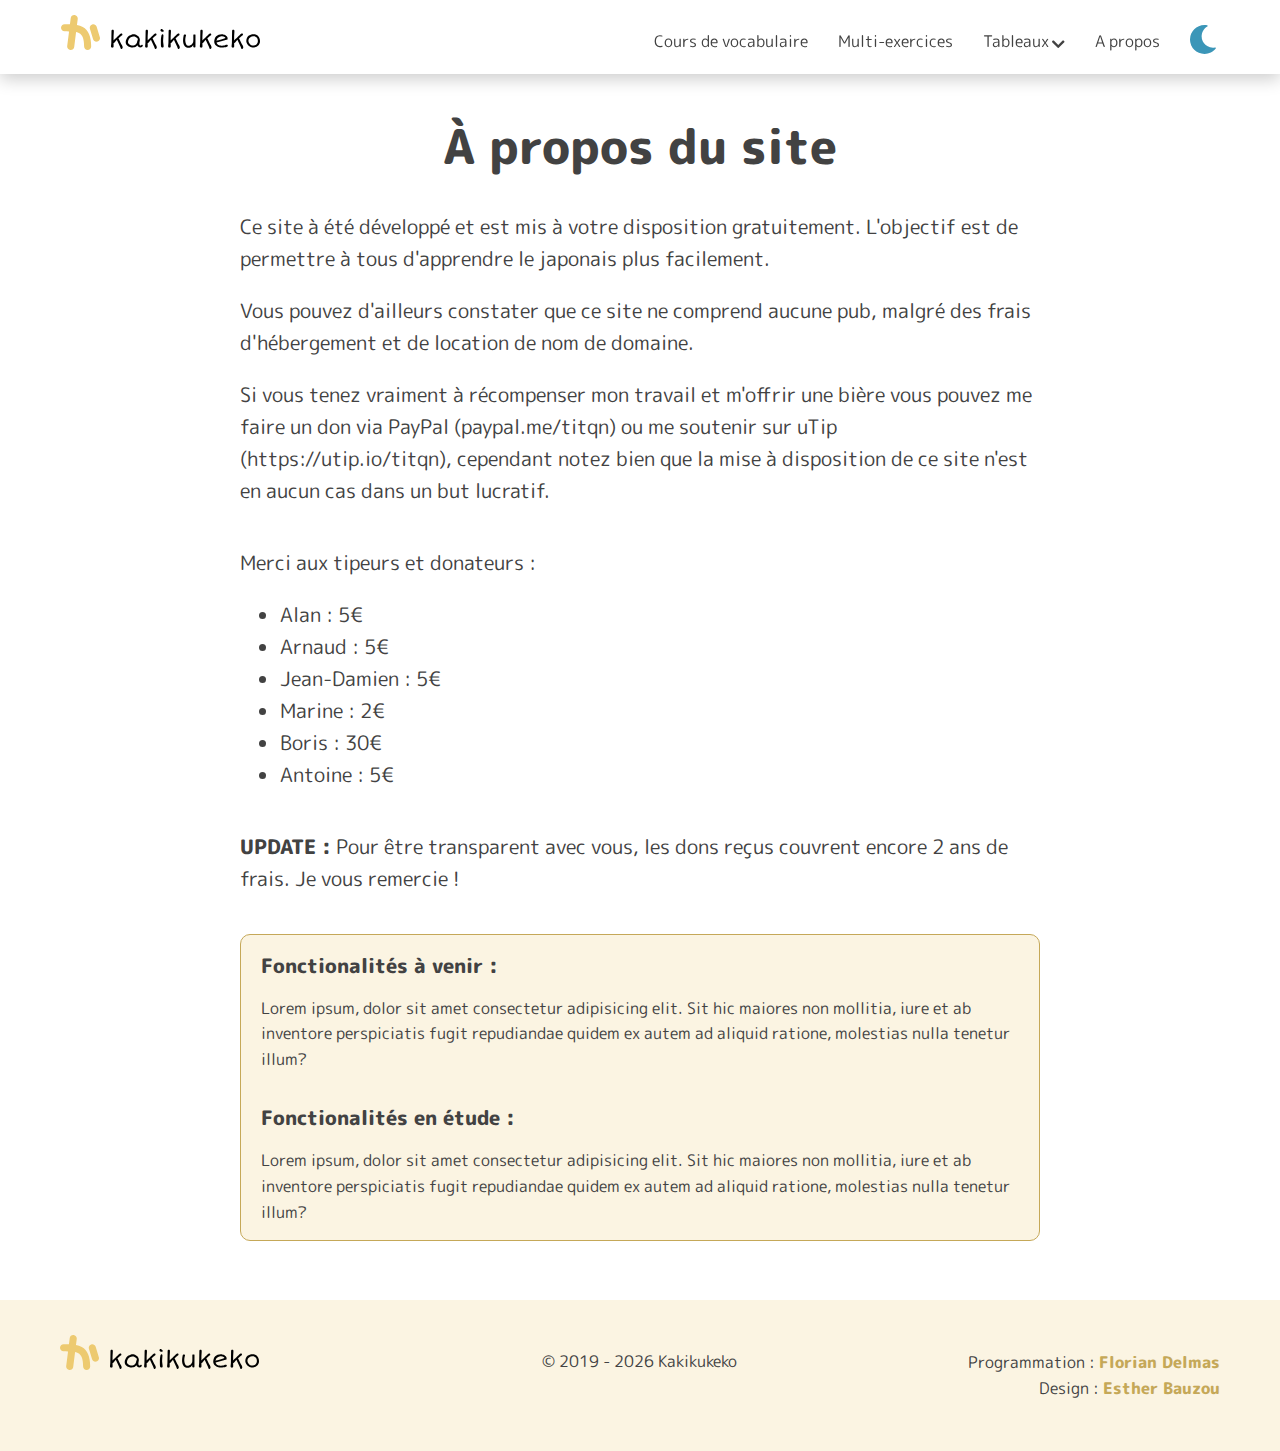
==== a-propos.html @ c1f3a455 "added about page content" ====
<!DOCTYPE html>
<html lang="fr">
<head>
  <meta charset="UTF-8">
  <meta http-equiv="X-UA-Compatible" content="IE=edge">
  <meta name="viewport" content="width=device-width, initial-scale=1.0">
  <title>Accueil | Kakikukeko</title>
  <script type="module" src="scripts/darkmode.js"></script>
  <link rel="stylesheet" href="styles/css/index.css">
  <link rel="stylesheet" href="styles/css/iconfont.css">
</head>
<body class="preload"></body>

  <nav class="nav">
    <div class="nav-wrapper wrapper">
      <div class="nav-header">
        <a href="index.html" class="nav-header--link">
          <div class="nav-header--logo"></div>
        </a>
        <div class="nav-header-hamburger" id="menuburger">
          <div class="bar bar1"></div>
          <div class="bar bar2"></div>
          <div class="bar bar3"></div>
        </div>
      </div>
      <div class="nav-container" id="menunavlist">
        <ul class="nav-menu">
          <li class="nav-menu-item">
            <a href="vocabulaire.html" class="nav-menu-item--link">Cours de vocabulaire</a>
          </li>
          <li class="nav-menu-item">
            <a href="multi-exo.html" class="nav-menu-item--link">Multi-exercices</a>
          </li>
          <li class="nav-menu-item nav-menu-dropdown" id="menudrop">
            <span class="nav-menu-item--link">Tableaux</span>
            <span class="icon-chevron-left" id="menudropicon"></span>
            <ul class="nav-menu-dropdown-list" id="menudroplist">
              <li class="nav-menu-dropdown-list-item"><a href="tableaux/kana.html" class="nav-menu-dropdown-list-item--link">Les kana</a></li>
              <li class="nav-menu-dropdown-list-item"><a href="tableaux/nombres.html" class="nav-menu-dropdown-list-item--link">Les nombres</a></li>
              <li class="nav-menu-dropdown-list-item"><a href="tableaux/heure.html" class="nav-menu-dropdown-list-item--link">L'heure</a></li>
              <li class="nav-menu-dropdown-list-item"><a href="tableaux/dates.html" class="nav-menu-dropdown-list-item--link">Les dates</a></li>
              <li class="nav-menu-dropdown-list-item"><a href="tableaux/particules.html" class="nav-menu-dropdown-list-item--link">Les particules</a></li>
            </ul>
          </li>
          <li class="nav-menu-item">
            <a href="a-propos.html" class="nav-menu-item--link">A propos</a>
          </li>
        </ul>
        <div class="mode-dsk mode-dsk-toggle">
          <div class="mode-toggle">
            <span class="mode-dsk--sun icon-sun" title="Light mode"></span>
            <span class="mode-dsk--moon icon-moon" title="Dark mode"></span>
          </div>
        </div>
        <div class="mode-mob">
          <span class="icon-sun"></span>
          <label class="mode-mob-switch">
            <input type="checkbox" class="mode-mob-switch--input">
            <span class="mode-mob-switch--slider mode-mob-toggle" id="mode-mob-toggle"><span class="mode-mob-switch--slider--circle"></span></span>
          </label>
          <span class="icon-moon"></span>
        </div>
      </div> <!-- .nav-container -->
    </div>
  </nav>

  <main class="main">
    <div class="wrapper">
      <div class="wrapper-inner center-blocks">
        <h1 class="page-title center-text">À propos du site</h1>
        <p class="regular-text">Ce site à été développé et est mis à votre disposition gratuitement. L'objectif est de permettre à tous d'apprendre le japonais plus facilement.</p>
        <p class="regular-text">Vous pouvez d'ailleurs constater que ce site ne comprend aucune pub, malgré des frais d'hébergement et de location de nom de domaine.</p>
        <p class="regular-text">Si vous tenez vraiment à récompenser mon travail et m'offrir une bière vous pouvez me faire un don via PayPal (paypal.me/titqn) ou me soutenir sur uTip (https://utip.io/titqn), cependant notez bien que la mise à disposition de ce site n'est en aucun cas dans un but lucratif.</p>
        <section class="page-section">
          <p class="regular-text">Merci aux tipeurs et donateurs :</p>
          <ul class="regular-text">
            <li>Alan : 5€</li>
            <li>Arnaud : 5€</li>
            <li>Jean-Damien : 5€</li>
            <li>Marine : 2€</li>
            <li>Boris : 30€</li>
            <li>Antoine : 5€</li>
          </ul>
          <div class="page-section">
            <p class="regular-text"><strong>UPDATE :</strong> Pour être transparent avec vous, les dons reçus couvrent encore 2 ans de frais. Je vous remercie !</p>
          </div>
        </section>
        <section class="page-section">
          <div class="box-info">
            <h3 class="box-info--heading">Fonctionalités à venir :</h3>
            <p class="box-info--text">Lorem ipsum, dolor sit amet consectetur adipisicing elit. Sit hic maiores non mollitia, iure et ab inventore perspiciatis fugit repudiandae quidem ex autem ad aliquid ratione, molestias nulla tenetur illum?</p>
            <div class="subsection">
              <h3 class="box-info--heading">Fonctionalités en étude :</h3>
              <p class="box-info--text">Lorem ipsum, dolor sit amet consectetur adipisicing elit. Sit hic maiores non mollitia, iure et ab inventore perspiciatis fugit repudiandae quidem ex autem ad aliquid ratione, molestias nulla tenetur illum?</p>
            </div>
          </div>
        </section>
      </div>
    </div>
  </main>

  <footer class="footer">
    <div class="wrapper">
      <div class="footer-grid">
        <div class="footer--logo"></div>
        <div class="footer-copyright">&copy; 2019 - <script>document.write(new Date().getFullYear())</script> Kakikukeko</div>
        <div class="footer-credits">
          <p class="footer-credits--item">Programmation : <a href="mailto:flo.delmas@protonmail.com" target="_blank" class="footer-credits--item--link">Florian Delmas</a></p>
          <p class="footer-credits--item">Design : <a href="http://petitchampi.me/fr" target="_blank" class="footer-credits--item--link">Esther Bauzou</a></p>
        </div>
      </div>
    </div>
  </footer>

  <script type="module" src="scripts/index.js"></script>
</body>
</html>
---- styles/css/index.css ----
@charset "UTF-8";
@font-face {
  font-family: "m plus rounded 1c";
  src: url("../../assets/fonts/MPLUSRounded1c-Thin.ttf") format("truetype");
  font-weight: 100;
  font-style: normal;
}
@font-face {
  font-family: "m plus rounded 1c";
  src: url("../../assets/fonts/MPLUSRounded1c-Light.ttf") format("truetype");
  font-weight: 300;
  font-style: normal;
}
@font-face {
  font-family: "m plus rounded 1c";
  src: url("../../assets/fonts/MPLUSRounded1c-Regular.ttf") format("truetype");
  font-weight: normal;
  font-style: normal;
}
@font-face {
  font-family: "m plus rounded 1c";
  src: url("../../assets/fonts/MPLUSRounded1c-Medium.ttf") format("truetype");
  font-weight: 500;
  font-style: normal;
}
@font-face {
  font-family: "m plus rounded 1c";
  src: url("../../assets/fonts/MPLUSRounded1c-Bold.ttf") format("truetype");
  font-weight: 700;
  font-style: normal;
}
@font-face {
  font-family: "m plus rounded 1c";
  src: url("../../assets/fonts/MPLUSRounded1c-ExtraBold.ttf") format("truetype");
  font-weight: bold;
  font-style: normal;
}
@font-face {
  font-family: "m plus rounded 1c";
  src: url("../../assets/fonts/MPLUSRounded1c-Black.ttf") format("truetype");
  font-weight: 900;
  font-style: normal;
}
.lightmode {
  --color-body: #fff;
  --color-text: #424242;
  --color-primary: #C5A858;
  --color-primary-alt: #edca70;
  --color-primary-background: rgba(237, 202, 112, .2);
  --color-secondary: #3B96B8;
  --color-secondary-background: rgba(59, 150, 184, .2);
  --color-gray-background: rgba(0,0,0,.05);
  --color-subtitles: rgba(0,0,0,.4);
  --color-shadow: rgba(0,0,0,.2);
  --color-green: #549245;
  --color-red: #a94e54;
  --color-table-borders: #d7d7d7;
  --logo-img-path: url("../../assets/img/kakikukeko-logo-lightmode.svg");
}

.darkmode {
  --color-body: #424242;
  --color-text: #fff;
  --color-primary: #edca70;
  --color-primary-alt: #C5A858;
  --color-primary-background: rgba(197, 168, 88, .2);
  --color-secondary: #A1E1FB;
  --color-secondary-background: rgba(161, 225, 251, .2);
  --color-gray-background: rgba(255,255,255,.2);
  --color-subtitles: rgba(255,255,255,.6);
  --color-shadow: rgba(255,255,255,.3);
  --color-green: #97C38C;
  --color-red: #E5A0A4;
  --color-table-borders: #acacac;
  --logo-img-path: url("../../assets/img/kakikukeko-logo-darkmode.svg");
}

* {
  transition: color ease 0.05s, background-color ease 0.2s;
  box-sizing: border-box;
}

.preload * {
  transition: none !important;
}

body {
  margin: 0;
  padding-bottom: 288px;
  background-color: var(--color-body);
  color: var(--color-text);
  font-family: "m plus rounded 1c", sans-serif;
  min-height: 100vh;
  position: relative;
}
@media screen and (min-width: 943px) {
  body {
    padding-bottom: 150px;
  }
}

a {
  text-decoration: none;
}

p, ul {
  line-height: 160%;
}
p a, ul a {
  color: var(--color-primary);
  text-decoration: none;
  font-weight: bold;
}

.wrapper {
  max-width: 1200px;
  margin: auto;
  padding: 0 20px;
}
.wrapper-inner {
  max-width: 800px;
}

.main {
  padding: 100px 0 60px;
}
@media screen and (min-width: 630px) {
  .main {
    padding: 115px 0 60px;
  }
}

.page-section {
  margin-top: 40px;
}

.subsection {
  margin-top: 30px;
}

.grid-2 {
  display: grid;
  column-gap: 20px;
  row-gap: 30px;
}
@media screen and (min-width: 630px) {
  .grid-2 {
    grid-template-columns: repeat(2, 1fr);
  }
}

.grid-3 {
  display: grid;
  column-gap: 20px;
  row-gap: 30px;
}
@media screen and (min-width: 630px) {
  .grid-3 {
    grid-template-columns: repeat(2, 1fr);
  }
}
@media screen and (min-width: 943px) {
  .grid-3 {
    grid-template-columns: repeat(3, 1fr);
  }
}

.nogap {
  gap: 0;
}
.nogap-row {
  row-gap: 0;
}
.nogap-col {
  column-gap: 0;
}

.center-blocks {
  margin-left: auto;
  margin-right: auto;
}
.center-text {
  text-align: center;
}

.justiflex {
  display: flex;
  gap: 10px;
  justify-content: space-between;
}
@media screen and (min-width: 630px) {
  .justiflex {
    gap: 20px;
    justify-content: flex-start;
  }
}

.page-title {
  font-size: 2.5rem;
  font-weight: bold;
  margin-top: 0;
  line-height: 130%;
}
@media screen and (min-width: 630px) {
  .page-title {
    font-size: 3rem;
  }
}

.page-subtitle {
  text-transform: uppercase;
  font-weight: bold;
  margin: 0;
  font-size: 1rem;
  letter-spacing: 0.1rem;
  color: var(--color-subtitles);
}

.secondary-heading {
  font-size: 1.75rem;
  font-weight: bold;
  line-height: 140%;
  margin: 0;
}

.item-heading {
  font-size: 1.75rem;
  font-weight: 400;
  line-height: 140%;
  margin: 0;
}

.regular-text {
  font-size: 1.25rem;
  font-weight: 400;
  line-height: 160%;
}

.small-text {
  font-size: 1rem;
  font-weight: 400;
}

.exercise-word {
  font-size: 3rem;
  font-weight: 300;
  display: block;
  text-align: center;
  margin: 40px 0;
}

.flex-heading {
  display: flex;
  align-items: center;
}
.flex-heading--icon {
  color: var(--color-primary-alt);
  display: inline-block;
  margin-right: 25px;
  font-size: 2em;
}
@media screen and (min-width: 630px) {
  .flex-heading--icon {
    font-size: 1.5em;
  }
}

.logo {
  width: 50px;
  height: 35px;
  background: var(--logo-img-path) no-repeat center;
  background-size: contain;
  width: 200px;
  margin-bottom: 10px;
}

.nav {
  overflow: auto;
}
@media screen and (min-width: 943px) {
  .nav {
    position: fixed;
    top: 0;
    left: 0;
    z-index: 10;
    width: 100%;
    display: flex;
    padding-top: 10px;
    background-color: var(--color-body);
    box-shadow: 0px 5px 16px 0px var(--color-shadow);
    overflow: visible;
  }
}
.nav-wrapper {
  display: flex;
  justify-content: space-between;
  width: 100%;
}
.nav-header {
  position: fixed;
  top: 0;
  width: 100%;
  left: 0;
  z-index: 10;
  display: flex;
  justify-content: space-between;
  align-items: center;
  padding: 5px 20px;
  background-color: var(--color-body);
  box-shadow: 0px 5px 16px 0px var(--color-shadow);
}
@media screen and (min-width: 943px) {
  .nav-header {
    display: inline-block;
    position: static;
    flex: 1;
    box-shadow: none;
    padding: 5px 0;
  }
}
.nav-header--link {
  display: inline-block;
}
.nav-header--logo {
  width: 50px;
  height: 35px;
  background: url(../../assets/img/kakikukeko-logo-mobile.svg) no-repeat;
  background-size: contain;
}
@media screen and (min-width: 943px) {
  .nav-header--logo {
    background: var(--logo-img-path) no-repeat center;
    width: 200px;
  }
}
.nav-header-hamburger {
  height: 50px;
  width: 50px;
  padding: 10px;
  margin: 0 -10px 0 0;
  display: flex;
  flex-direction: column;
  justify-content: space-between;
}
@media screen and (min-width: 943px) {
  .nav-header-hamburger {
    display: none;
  }
}
.nav-header-hamburger .bar {
  width: 100%;
  height: 3px;
  background-color: var(--color-text);
  transition: transform ease 0.2s, opacity ease 0.2s;
}
.nav-header-hamburger-open .bar1 {
  transform: translateY(13px) rotate(45deg);
}
.nav-header-hamburger-open .bar2 {
  opacity: 0;
}
.nav-header-hamburger-open .bar3 {
  transform: translateY(-14px) rotate(-45deg);
}
.nav-container {
  position: fixed;
  top: 50px;
  bottom: 0;
  right: 0;
  left: 0;
  z-index: 10;
  overflow: auto;
  background-color: var(--color-body);
  padding: 50px 50px 50px;
  opacity: 0;
  visibility: hidden;
  transition: opacity ease 0.2s, visibility ease 0.2s, background-color ease 0.2s;
}
@media screen and (min-width: 943px) {
  .nav-container {
    visibility: visible;
    opacity: 1;
    background-color: transparent;
    display: flex;
    position: static;
    padding: 0;
    overflow: visible;
  }
}
.nav-container-open {
  opacity: 1;
  visibility: visible;
}
.nav-container .mode-dsk {
  padding: 15px 0 15px 30px;
}
.nav-container .mode-dsk .mode-toggle {
  width: 30px;
}
.nav-menu {
  list-style: none;
  padding: 0;
  margin: 0 0 50px;
  font-size: 1.25rem;
}
@media screen and (min-width: 943px) {
  .nav-menu {
    display: flex;
    margin: 0;
  }
}
.nav-menu-item--link {
  display: inline-block;
  padding: 20px 0;
  color: var(--color-text);
  text-decoration: none;
  font-weight: 400;
  line-height: 140%;
  transition: color ease 0.2s;
}
.nav-menu-item--link:hover {
  color: var(--color-primary);
}
@media screen and (min-width: 943px) {
  .nav-menu-item--link {
    padding: 20px 0 20px 30px;
    font-size: 1rem;
  }
}
.nav-menu-item .icon-chevron-left {
  font-size: 1rem;
  display: inline-block;
  padding: 10px 14px;
  transform: rotate(-90deg);
  transition: transform ease 0.2s;
}
.nav-menu-item .icon-chevron-left-rotated {
  transform: rotate(90deg);
}
@media screen and (min-width: 943px) {
  .nav-menu-item .icon-chevron-left-rotated {
    transform: rotate(-90deg);
  }
}
@media screen and (min-width: 943px) {
  .nav-menu-item .icon-chevron-left {
    padding: 0;
    padding-right: 3px;
    font-size: 0.8rem;
  }
}
.nav-menu-dropdown {
  color: var(--color-text);
  position: relative;
}
@media screen and (min-width: 943px) {
  .nav-menu-dropdown:hover > .nav-menu-dropdown-list {
    opacity: 1;
    visibility: visible;
  }
}
.nav-menu-dropdown-list {
  list-style: none;
  font-size: 1rem;
  margin: 0;
  padding-left: 30px;
  transition: all ease 0.4s;
  max-height: 0;
  overflow: hidden;
}
@media screen and (min-width: 943px) {
  .nav-menu-dropdown-list {
    position: absolute;
    opacity: 0;
    visibility: hidden;
    max-height: 1000px;
    z-index: 20;
    background-color: var(--color-body);
    border-radius: 10px;
    box-shadow: 0px 5px 20px 0px var(--color-shadow);
    padding: 10px 30px 10px 50px;
    white-space: nowrap;
  }
}
.nav-menu-dropdown-list-item::marker {
  content: "—  ";
  color: var(--color-primary);
}
.nav-menu-dropdown-list-item--link {
  display: inline-block;
  padding: 10px 0;
  font-weight: 400;
  text-decoration: none;
  color: var(--color-text);
  transition: color ease 0.2s;
}
.nav-menu-dropdown-list-item--link:hover {
  color: var(--color-primary);
}
.nav-menu-dropdown .menulist-expanded {
  min-height: 10px;
}

.footer {
  background-color: var(--color-primary-background);
  padding: 50px 0;
  position: absolute;
  bottom: 0;
  width: 100%;
}
.footer-grid {
  display: grid;
  text-align: center;
}
@media screen and (min-width: 943px) {
  .footer-grid {
    grid-template-columns: repeat(3, 1fr);
  }
}
.footer--logo {
  background: var(--logo-img-path) no-repeat left;
  width: 200px;
  height: 35px;
  margin: 0 auto 50px;
}
@media screen and (min-width: 943px) {
  .footer--logo {
    margin: -15px 0 0;
  }
}
.footer-credits {
  margin-top: 30px;
}
@media screen and (min-width: 943px) {
  .footer-credits {
    margin: 0;
    text-align: right;
  }
}
.footer-credits--item {
  margin: 0;
}
.footer-credits--item--link {
  text-decoration: none;
  color: var(--color-primary);
  font-weight: bold;
}

.mode-mob {
  display: flex;
  align-items: center;
}
@media screen and (min-width: 943px) {
  .mode-mob {
    display: none;
  }
}
.mode-mob .icon-sun, .mode-mob .icon-moon {
  color: var(--color-primary);
  font-size: 28px;
}
.mode-mob .icon-moon {
  color: var(--color-secondary);
}
.mode-mob-switch {
  position: relative;
  display: inline-block;
  width: 60px;
  height: 36px;
  margin: 0 20px;
}
.mode-mob-switch--input {
  opacity: 0;
  width: 0;
  height: 0;
}
.mode-mob-switch--slider {
  position: absolute;
  cursor: pointer;
  top: 0;
  left: 0;
  right: 0;
  bottom: 0;
  border: 1px solid var(--color-text);
  transition: 0.4s;
  box-shadow: inset 3px 3px 5px rgba(136, 136, 136, 0.5);
  border-radius: 50px;
}
.mode-mob-switch--slider--circle {
  position: absolute;
  content: "";
  height: 26px;
  width: 26px;
  left: 4px;
  bottom: 4px;
  background-color: var(--color-text);
  transition: 0.4s;
  border-radius: 50%;
}

.mode-dsk {
  cursor: pointer;
  display: none;
}
@media screen and (min-width: 943px) {
  .mode-dsk {
    display: inline-block;
  }
}
.mode-dsk--sun, .mode-dsk--moon {
  font-size: 30px;
}
.mode-dsk--sun {
  color: var(--color-primary);
}
.mode-dsk--moon {
  color: var(--color-secondary);
}

.form-label {
  font-size: 1rem;
}
.form-input, .form-select--list {
  display: block;
  width: 100%;
  padding: 0.5rem 0.7rem;
  font-family: inherit;
  font-size: 1rem;
  border-radius: 10px;
  border: 1px solid var(--color-text);
  transition: box-shadow ease 0.2s;
}
.form-input:focus, .form-select--list:focus {
  outline: none;
  box-shadow: 0 0 5px var(--color-secondary);
}
.form-select {
  position: relative;
}
.form-select--list {
  -webkit-appearance: none;
  appearance: none;
  text-rendering: auto;
  cursor: pointer;
}
.form-select--chevron:before {
  color: gray;
  display: inline-block;
  transform: rotate(-90deg);
  position: absolute;
  top: 35%;
  right: 16px;
  pointer-events: none;
}
.form-feedback {
  background-color: var(--color-gray-background);
  border-radius: 10px;
  padding: 20px 30px;
}
.form-feedback--heading {
  margin-top: 0;
  font-weight: bold;
  font-size: 1.25rem;
}
.form-feedback-results {
  display: flex;
  gap: 30px;
  margin: 30px 0;
}
.form-feedback-results--item {
  flex-basis: 50%;
  font-size: 1.75rem;
}
.form-feedback-results--item .icon-check {
  color: var(--color-green);
}
.form-feedback-results--item .icon-cross {
  color: var(--color-red);
}
.form-feedback--helptext {
  margin: 0;
  font-size: 1rem;
}

.check {
  margin: 20px 0;
}
.check-container {
  display: inline-block;
  position: relative;
  padding-left: 30px;
  cursor: pointer;
  user-select: none;
}
.check-container--checkbox {
  position: absolute;
  opacity: 0;
  cursor: pointer;
  height: 0;
  width: 0;
}
.check-container--checkbox:checked ~ .check-container--checkmark {
  background-color: var(--color-secondary);
}
.check-container--checkbox:checked ~ .check-container--checkmark:after {
  display: block;
}
.check-container--checkmark {
  position: absolute;
  top: 0;
  left: 0;
  height: 20px;
  width: 20px;
  border: 2px solid var(--color-secondary);
  border-radius: 5px;
}
.check-container--checkmark:after {
  content: "";
  position: absolute;
  display: none;
  left: 5px;
  top: 2px;
  width: 5px;
  height: 8px;
  border: solid var(--color-body);
  border-width: 0 2px 2px 0;
  transform: rotate(45deg);
}
.check-container--radio {
  position: absolute;
  opacity: 0;
  cursor: pointer;
  height: 0;
  width: 0;
}
.check-container--radio:checked ~ .check-container--radiomark {
  background-color: var(--color-secondary);
}
.check-container--radio:checked ~ .check-container--radiomark:after {
  display: block;
}
.check-container--radiomark {
  position: absolute;
  top: 0;
  left: 0;
  height: 20px;
  width: 20px;
  border: 2px solid var(--color-secondary);
  border-radius: 50px;
}
.check-container--radiomark:after {
  content: "";
  position: absolute;
  display: none;
  left: 4px;
  top: 4px;
  width: 8px;
  height: 8px;
  border-radius: 50px;
  background-color: var(--color-body);
  transform: rotate(45deg);
}

.button-inner-container {
  display: flex;
  align-items: center;
  justify-content: center;
}
.button-inner-container-right {
  display: flex;
  align-items: center;
  justify-content: flex-start;
}
.button-form, .button-primary, .button-secondary, .button-dropdown {
  display: inline-block;
  cursor: pointer;
  border: none;
  padding: 10px 30px;
  font-family: inherit;
  font-size: 1rem;
  border-radius: 10px;
  transition: all ease 0.2s;
}
.button-form span[class*=icon-], .button-primary span[class*=icon-], .button-secondary span[class*=icon-], .button-dropdown span[class*=icon-] {
  margin-right: 12px;
}
.button-form .icon-file, .button-primary .icon-file, .button-secondary .icon-file, .button-dropdown .icon-file {
  font-size: 1.5rem;
  line-height: 0;
}
.button-item {
  display: block;
  cursor: pointer;
  color: var(--color-text);
  background-color: var(--color-body);
  border: 2px solid var(--color-primary);
  padding: 10px 30px;
  font-family: inherit;
  font-size: 1.25rem;
  font-weight: 500;
  border-radius: 10px;
  transition: all ease 0.2s;
}
.button-item span[class*=icon-] {
  color: var(--color-primary);
  margin-right: 25px;
  font-size: 2rem;
}
.button-item:hover {
  background-color: var(--color-primary-background);
}
.button-form {
  color: var(--color-body);
  background-color: var(--color-secondary);
  font-weight: 500;
}
.button-form:hover {
  opacity: 0.8;
}
.button-primary {
  color: var(--color-body);
  background-color: var(--color-primary);
  font-weight: 500;
}
.button-primary:hover {
  opacity: 0.8;
}
.button-primary span[class*=icon-] {
  color: var(--color-body);
}
.button-secondary {
  color: var(--color-text);
  background-color: var(--color-body);
  border: 2px solid var(--color-primary);
  font-weight: 500;
  padding: 8px 28px;
}
.button-secondary:hover {
  background-color: var(--color-primary-background);
}
.button-secondary span[class*=icon-] {
  color: var(--color-primary);
}
.button-dropdown {
  background-color: var(--color-body);
  color: var(--color-text);
  border: 2px solid var(--color-secondary);
  font-weight: 500;
  padding: 8px 35px 8px 20px;
  position: relative;
}
.button-dropdown:hover, .button-dropdown:focus {
  background-color: var(--color-secondary-background);
}
.button-dropdown .icon-chevron-left:before {
  display: inline-block;
  transform: rotate(-90deg);
  position: absolute;
  top: 38%;
  right: 16px;
  font-size: 0.7rem;
  pointer-events: none;
  margin-right: 0;
}
.button-dropdown-content {
  visibility: hidden;
  opacity: 0;
  position: absolute;
  top: 45px;
  background-color: var(--color-body);
  min-width: 120px;
  overflow: auto;
  border-radius: 10px;
  box-shadow: 0px 5px 16px 0px var(--color-shadow);
  z-index: 1;
  transition: visibility ease 0.2s, opacity ease 0.2s;
}
.button-dropdown-content--item {
  color: var(--color-text);
  padding: 12px 16px;
  text-decoration: none;
  display: block;
}
.button-dropdown-content--item:hover {
  background-color: var(--color-secondary-background);
}

.dropdown-container {
  position: relative;
  display: inline-block;
}

.show-dropdown {
  visibility: visible;
  opacity: 1;
}

.box-info, .box-info-alt {
  background-color: var(--color-primary-background);
  border: 1px solid var(--color-primary);
  border-radius: 10px;
  padding: 15px 20px;
}
.box-info--heading, .box-info-alt--heading {
  margin: 0;
  font-size: 1.25rem;
}
.box-info--text, .box-info-alt--text {
  margin-bottom: 0;
}
.box-info-alt {
  border: none;
}
.box-item {
  border-radius: 20px;
  padding: 20px;
  box-shadow: 0 4px 20px var(--color-shadow);
  overflow: hidden;
}
.box-item--text {
  margin-bottom: 0;
}

.accordion-toggle {
  display: flex;
  gap: 10px;
  justify-content: space-between;
  align-items: center;
  cursor: pointer;
  width: 100%;
  transition: 0.4s;
}
.accordion-toggle--icon {
  display: inline-flex;
  align-items: center;
  justify-content: center;
  width: 30px;
  height: 30px;
  font-size: 0.8rem;
  border: 2px solid var(--color-text);
  border-radius: 50%;
  transform: rotate(-90deg);
  padding: 2px 2px 0 0;
  transition: 0.2s;
}
.accordion-content {
  max-height: 0;
  overflow: hidden;
  transition: max-height 0.2s ease-out;
}
.accordion-show {
  min-height: 100px;
}
.accordion-icon-rotate {
  transform: rotate(90deg);
}

.navtabs {
  display: flex;
}
.navtabs-container {
  display: inline-flex;
  border: 2px solid var(--color-secondary);
  border-radius: 10px;
  overflow: hidden;
  overflow-x: auto;
  max-width: 100%;
  font-size: 0;
}
.navtabs-tablink {
  min-width: 130px;
  display: inline-block;
  cursor: pointer;
  color: var(--color-text);
  background-color: var(--color-body);
  border: none;
  border-right: 2px solid var(--color-secondary);
  padding: 10px 30px;
  font-family: inherit;
  font-size: 1rem;
  font-weight: 500;
  margin: 0;
  transition: background-color ease 0.2s, color ease 0.2s;
}
.navtabs-tablink:last-child {
  border-right: none;
}
.navtabs-tablink:hover {
  background-color: var(--color-secondary-background);
}
.navtabs-tablink-active, .navtabs-tablink-active:hover {
  background-color: var(--color-secondary);
  color: var(--color-body);
}
.navtabs-content {
  margin-top: 30px;
  display: none;
}
.navtabs-content-active {
  display: block;
}

.tcontainer {
  padding: 0;
  overflow: hidden;
}
.tcontainer-header {
  padding: 20px;
}
@media screen and (min-width: 630px) {
  .tcontainer-header {
    display: flex;
    justify-content: space-between;
    gap: 20px;
  }
}
.tcontainer-header--title {
  text-transform: uppercase;
  letter-spacing: 0.1rem;
  font-size: 1rem;
  text-align: center;
  margin: 10px 0;
}
.tcontainer-header-controls {
  display: flex;
  justify-content: space-between;
  align-items: center;
  margin-top: 30px;
  gap: 20px;
}
@media screen and (min-width: 630px) {
  .tcontainer-header-controls {
    margin: 0;
  }
}
.tcontainer-header-controls--icon {
  font-size: 1.5rem;
  cursor: pointer;
}
.tcontainer-table {
  overflow: auto;
}
.tcontainer-table table {
  border-top: 1px solid var(--color-table-borders);
  border-collapse: collapse;
  min-width: 100%;
}
.tcontainer-table table tr:nth-child(even) {
  background-color: var(--color-primary-background);
}
.tcontainer-table table tr th, .tcontainer-table table tr td {
  padding: 10px 20px;
  border-right: 1px solid var(--color-table-borders);
}
.tcontainer-table table tr th:last-child, .tcontainer-table table tr td:last-child {
  border: none;
}
.tcontainer-table table tr th {
  font-weight: 500;
  text-align: left;
}
.tcontainer-table table tbody:last-child {
  border-bottom: none;
}
.tcontainer-table table tbody:nth-child(even) {
  background-color: var(--color-primary-background);
}
.tcontainer-table table tbody .tr-combo {
  border-top: 1px solid var(--color-table-borders);
}
.tcontainer-table table tbody .tr-combo:first-child {
  border-top: none;
}
.tcontainer-table table tbody .tr-combo:nth-child(even) {
  background-color: transparent;
}

.sep-bottom {
  border-bottom: 1px solid var(--color-table-borders);
}

.multiselect {
  display: grid;
  gap: 10px;
  margin-top: 20px;
}
@media screen and (min-width: 630px) {
  .multiselect {
    grid-template-columns: repeat(2, 1fr);
  }
}
.multiselect-item {
  border: 1px solid var(--color-text);
  border-radius: 10px;
  display: flex;
  overflow: hidden;
  cursor: pointer;
}
.multiselect-item--label {
  display: inline-block;
  height: 100%;
  font-weight: bold;
  font-size: 0.8rem;
  text-transform: uppercase;
  line-height: 200%;
  letter-spacing: 0.1rem;
  padding: 8px 10px;
}
.multiselect-item--label.s1 {
  background-color: var(--color-primary-alt);
}
.multiselect-item--label.s2 {
  background-color: var(--color-primary);
  color: var(--color-body);
}
.multiselect-item--label.bonus {
  background-color: var(--color-primary-background);
}
.multiselect-item--title {
  display: inline-block;
  padding: 8px 10px;
}
.multiselect-item.active {
  background-color: var(--color-green);
  color: var(--color-body);
}
.multiselect-item.active .multiselect-item--label {
  background-color: var(--color-body);
  color: var(--color-text);
}

.lessonbox-video {
  position: relative;
  overflow: hidden;
  width: 100%;
  padding-top: 56.25%;
  border-radius: 10px;
  margin: 30px 0;
}
.lessonbox-video iframe {
  position: absolute;
  top: 0;
  left: 0;
  bottom: 0;
  right: 0;
  width: 100%;
  height: 100%;
}
.lessonbox-button {
  display: block;
}
.lessonbox-exobutton {
  display: block;
  padding: 10px;
  margin-top: 15px;
  font-weight: normal;
}
.lessonbox-exobutton--number {
  background-color: var(--color-body);
  color: var(--color-primary);
  border-radius: 50px;
  display: inline-flex;
  justify-content: center;
  align-items: center;
  width: 24px;
  height: 24px;
  margin-right: 5px;
  font-weight: bold;
}
.lessonbox-accordion {
  margin: 30px -20px -20px;
  background-color: var(--color-primary-background);
  padding: 15px 20px;
}
.lessonbox-accordion-content {
  margin: 30px 0 10px;
}

/*# sourceMappingURL=index.css.map */
---- styles/css/iconfont.css ----
@font-face {
  font-family: 'kakikukeko-iconfont';
  src:  url('../../assets/fonts/kakikukeko-iconfont.eot?kyennj');
  src:  url('../../assets/fonts/kakikukeko-iconfont.eot?kyennj#iefix') format('embedded-opentype'),
    url('../../assets/fonts/kakikukeko-iconfont.ttf?kyennj') format('truetype'),
    url('../../assets/fonts/kakikukeko-iconfont.woff?kyennj') format('woff'),
    url('../../assets/fonts/kakikukeko-iconfont.svg?kyennj#kakikukeko-iconfont') format('svg');
  font-weight: normal;
  font-style: normal;
  font-display: block;
}

[class^="icon-"], [class*=" icon-"] {
  /* use !important to prevent issues with browser extensions that change fonts */
  font-family: 'kakikukeko-iconfont' !important;
  font-style: normal;
  font-weight: normal;
  font-variant: normal;
  text-transform: none;
  line-height: 1;

  /* Better Font Rendering =========== */
  -webkit-font-smoothing: antialiased;
  -moz-osx-font-smoothing: grayscale;
}

.icon-hash:before {
  content: "\e900";
}
.icon-table:before {
  content: "\e901";
}
.icon-smiley:before {
  content: "\e902";
}
.icon-bubble:before {
  content: "\e903";
}
.icon-check:before {
  content: "\e904";
}
.icon-cross:before {
  content: "\e905";
}
.icon-file:before {
  content: "\e906";
}
.icon-shuffle:before {
  content: "\e907";
}
.icon-clock:before {
  content: "\e908";
}
.icon-calendar:before {
  content: "\e909";
}
.icon-moon:before {
  content: "\e90a";
}
.icon-sun:before {
  content: "\e90b";
}
.icon-chevron-left:before {
  content: "\e90c";
}
.icon-flame:before {
  content: "\e90d";
}
.icon-kana-a:before {
  content: "\e90e";
}
.icon-kana-wa:before {
  content: "\e90f";
}
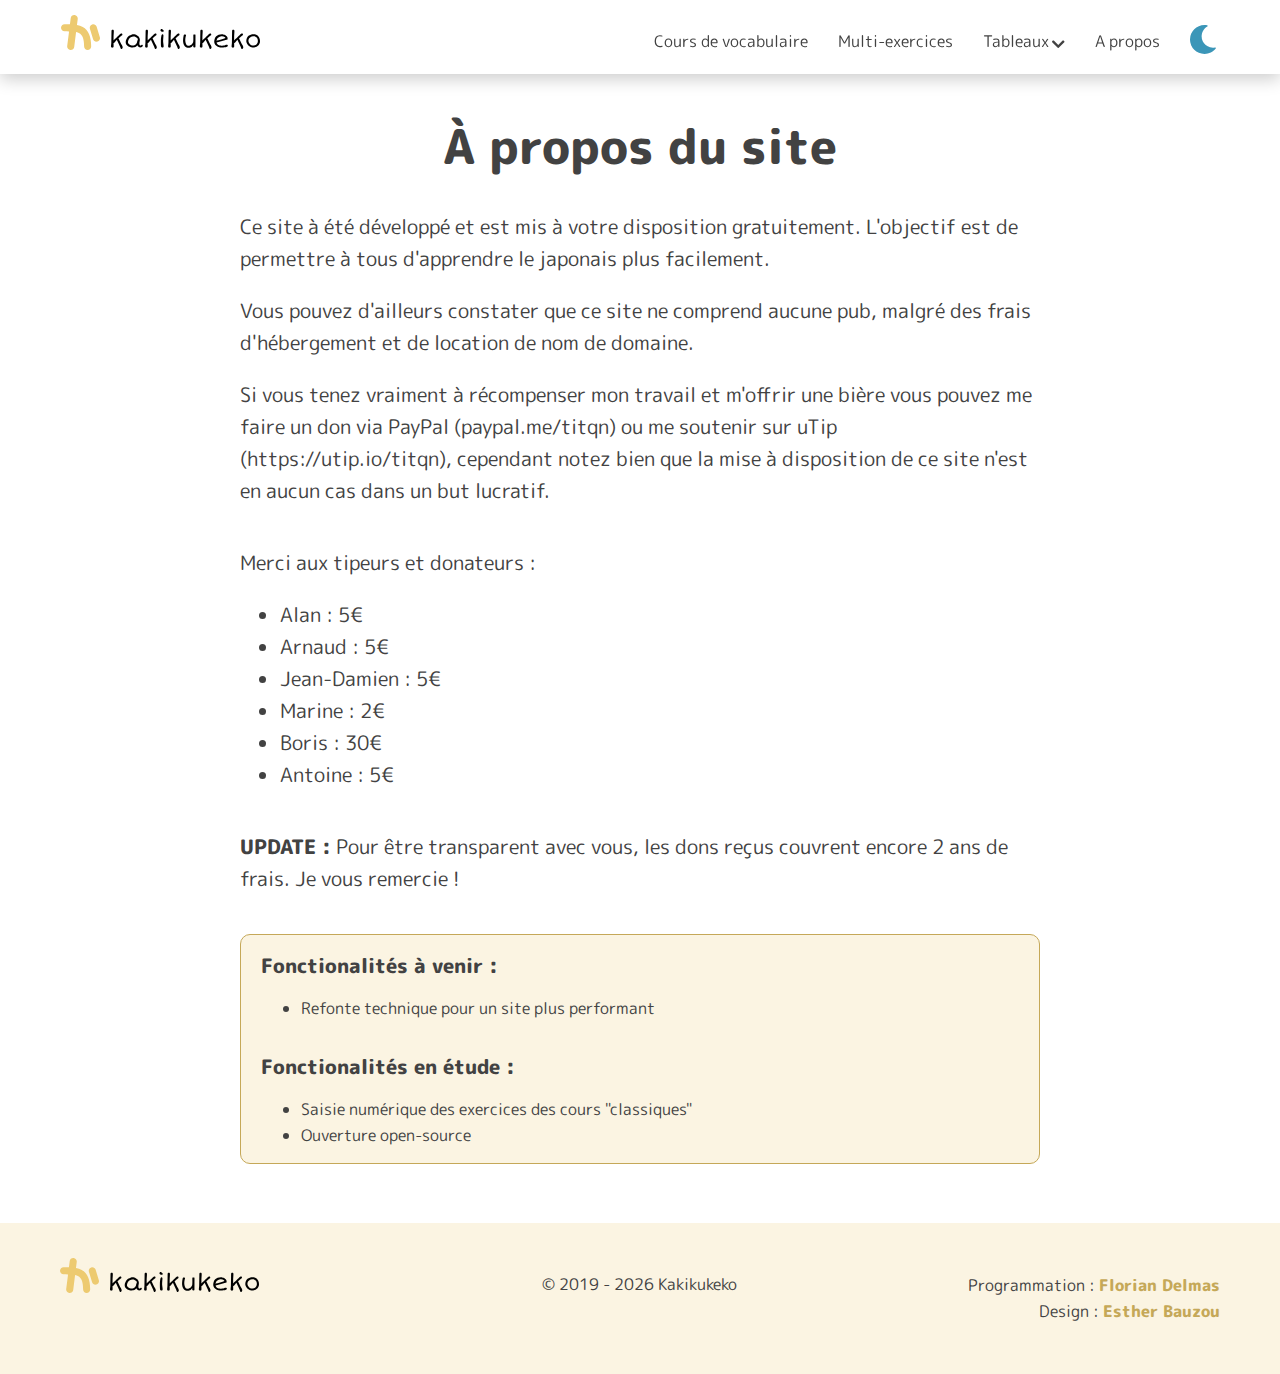
==== commit d44e3117: "added all content except individual tables" ====
--- a/a-propos.html
+++ b/a-propos.html
@@ -88,10 +88,15 @@
         <section class="page-section">
           <div class="box-info">
             <h3 class="box-info--heading">Fonctionalités à venir :</h3>
-            <p class="box-info--text">Lorem ipsum, dolor sit amet consectetur adipisicing elit. Sit hic maiores non mollitia, iure et ab inventore perspiciatis fugit repudiandae quidem ex autem ad aliquid ratione, molestias nulla tenetur illum?</p>
+            <ul class="box-info--text">
+              <li>Refonte technique pour un site plus performant</li>
+            </ul>
             <div class="subsection">
               <h3 class="box-info--heading">Fonctionalités en étude :</h3>
-              <p class="box-info--text">Lorem ipsum, dolor sit amet consectetur adipisicing elit. Sit hic maiores non mollitia, iure et ab inventore perspiciatis fugit repudiandae quidem ex autem ad aliquid ratione, molestias nulla tenetur illum?</p>
+              <ul class="box-info--text">
+                <li>Saisie numérique des exercices des cours "classiques"</li>
+                <li>Ouverture open-source</li>
+              </ul>
             </div>
           </div>
         </section>
--- a/styles/css/index.css
+++ b/styles/css/index.css
@@ -187,6 +187,7 @@
   display: flex;
   gap: 10px;
   justify-content: space-between;
+  flex-wrap: wrap;
 }
 @media screen and (min-width: 630px) {
   .justiflex {
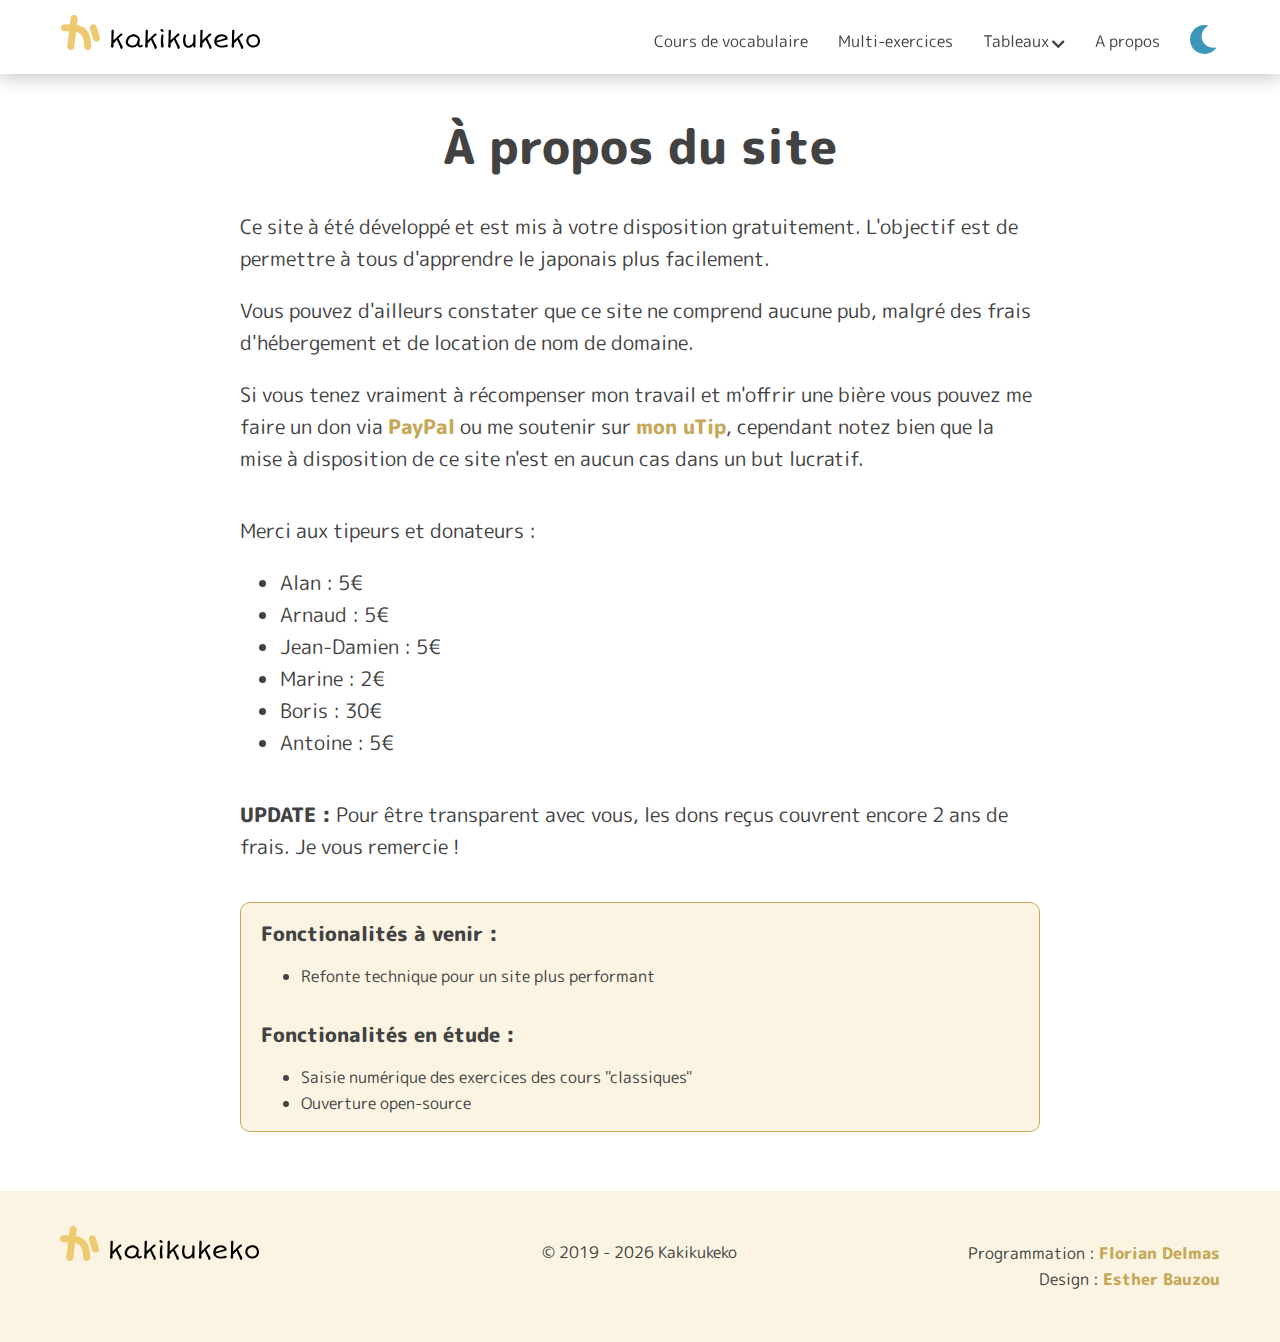
==== commit 4bd7eb75: "added styles for lesson card w/ no video + links on about page" ====
--- a/a-propos.html
+++ b/a-propos.html
@@ -70,7 +70,7 @@
         <h1 class="page-title center-text">À propos du site</h1>
         <p class="regular-text">Ce site à été développé et est mis à votre disposition gratuitement. L'objectif est de permettre à tous d'apprendre le japonais plus facilement.</p>
         <p class="regular-text">Vous pouvez d'ailleurs constater que ce site ne comprend aucune pub, malgré des frais d'hébergement et de location de nom de domaine.</p>
-        <p class="regular-text">Si vous tenez vraiment à récompenser mon travail et m'offrir une bière vous pouvez me faire un don via PayPal (paypal.me/titqn) ou me soutenir sur uTip (https://utip.io/titqn), cependant notez bien que la mise à disposition de ce site n'est en aucun cas dans un but lucratif.</p>
+        <p class="regular-text">Si vous tenez vraiment à récompenser mon travail et m'offrir une bière vous pouvez me faire un don via <a href="https://www.paypal.com/paypalme/titqn">PayPal</a> ou me soutenir sur <a href="https://utip.io/titqn">mon uTip</a>, cependant notez bien que la mise à disposition de ce site n'est en aucun cas dans un but lucratif.</p>
         <section class="page-section">
           <p class="regular-text">Merci aux tipeurs et donateurs :</p>
           <ul class="regular-text">
--- a/styles/css/index.css
+++ b/styles/css/index.css
@@ -1147,6 +1147,23 @@
   width: 100%;
   height: 100%;
 }
+.lessonbox-novideo {
+  background-color: var(--color-gray-background);
+}
+.lessonbox-novideo--text {
+  position: absolute;
+  top: 0;
+  bottom: 0;
+  left: 0;
+  right: 0;
+  display: flex;
+  align-items: center;
+  justify-content: center;
+  text-align: center;
+  padding: 20px;
+  opacity: 0.5;
+  font-size: 1.5rem;
+}
 .lessonbox-button {
   display: block;
 }
